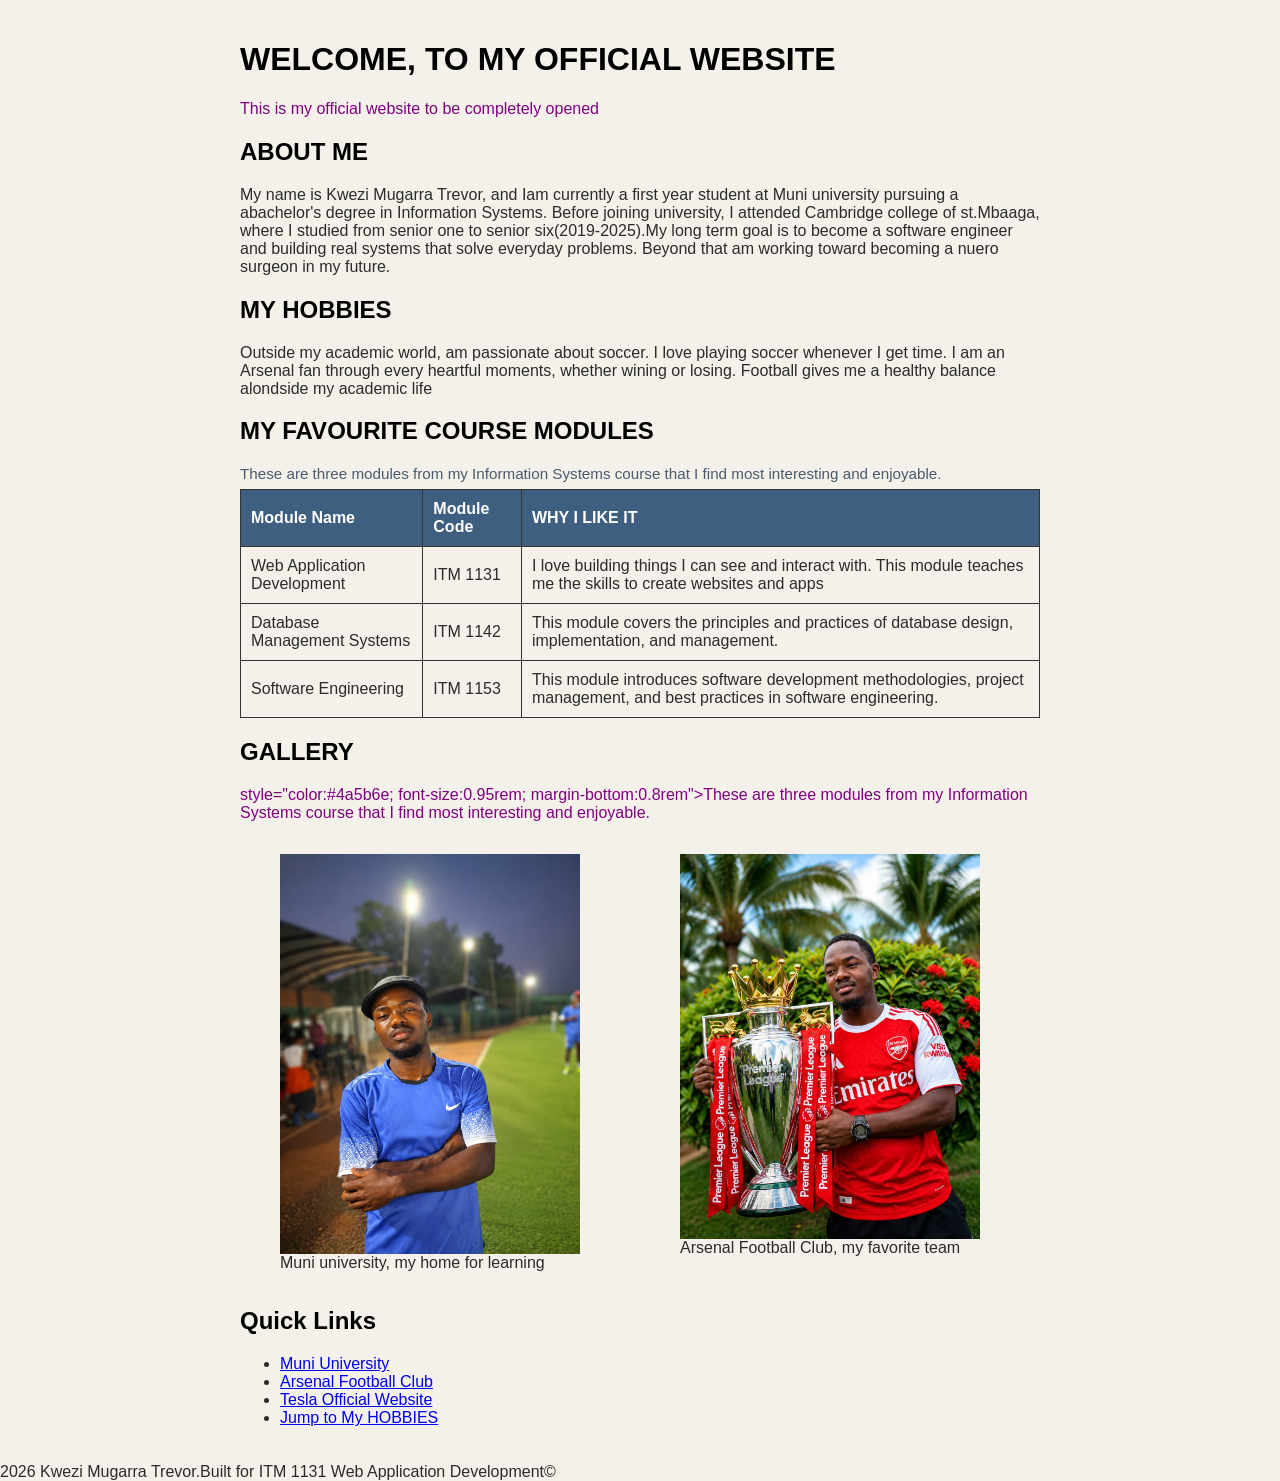
==== index.html @ df30c279 "Rename INDEX.html to index.html" ====
<!DOCTYPE html>
<html lang="en">
    <head>
        <meta charset="UTF-8">
        <meta name="viewport" content="width=device-width, initial-scale=1.0">
        <title>KWEZI MUGARRA TREVOR WEBSITE</title>
        <style>
            table {
                border-collapse: collapse;
                width: 100%;
            }

            th, td {
                border: 1px solid #333;
                padding: 10px;
                text-align: left;
            }

            thead {
                background-color: #3e5f80;
                color: white;
            }

            body {
                font-family: Arial, sans-serif;
                margin: 0;
                padding: 0;
                background-color: #f4f1ea;
                color: #2b2b2b; 
            }
            main {
                max-width: 800px;
                margin: 0 auto;
                padding: 20px;
            }
            h1, h2 {
                color: black;
            }
            p {
                color: purple;
            }
            .image-card img {
                width: 300px;
                height: auto;
                display: block;
            }
            .image-grid {
                display: flex;
                flex-wrap: wrap;
                gap: 20px;
            }
        </style>
    </head>
    <body>
        <main>
            <header>
            <h1>WELCOME, TO MY OFFICIAL WEBSITE</h1>
        <P>This is my official website to be completely opened</P>
            </header>        
            <section><h2>ABOUT ME</h2>
         My name is Kwezi Mugarra Trevor, and Iam currently a first year student at Muni university pursuing a abachelor's
         degree in Information Systems. Before joining university, I attended Cambridge college of st.Mbaaga, where I
         studied from senior one to senior six(2019-2025).My long term goal is to become a software engineer and
         building real systems that solve everyday problems. Beyond that am working toward becoming a nuero surgeon
         in my future.      
            </section>
            <section><h2 id="hobbies">MY HOBBIES</h2>
         Outside my academic world, am passionate about soccer. I love playing soccer whenever I get time.
         I am an Arsenal fan through every heartful moments, whether wining or losing. Football gives me a 
         healthy balance alondside my academic life
        </section>
        <section>
        <h2>MY FAVOURITE COURSE MODULES</h2>
        <p style="color:#4a5b6e; font-size:0.95rem; margin-bottom:0.4rem">
            These are three modules from my Information Systems course that I find most interesting and enjoyable.
        </p>

        <div class="table-wrap">
            <table>
                <thead>
                    <tr>
                        <th>Module Name</th>
                        <th>Module Code</th>
                        <th>WHY I LIKE IT</th>
                    </tr>
                </thead>
                <tbody>
                    <tr>
                        <td>Web Application Development</td>
                        <td>ITM 1131</td>
                        <td>I love building things I can see and interact with. This module teaches me the skills to create websites and apps</td>
                    </tr>
                    <tr>
                        <td>Database Management Systems</td>
                        <td>ITM 1142</td>
                        <td>This module covers the principles and practices of database design, implementation, and management.</td>
                    </tr>
                    <tr>
                        <td>Software Engineering</td>
                        <td>ITM 1153</td>
                        <td>This module introduces software development methodologies, project management, and best practices in software engineering.</td>
                    </tr>
                </tbody>
            </table>
        </div>
        </section>
        <section>
            <h2>GALLERY</h2>
            <P> style="color:#4a5b6e; font-size:0.95rem; margin-bottom:0.8rem">These are three modules from my Information Systems course that I find most interesting and enjoyable.</P>

            <div class="image-grid">
                
                <figure class="image-card">
                    <img
                    src="images/muni.jpg"
                    alt="Muni University campus a modern building with green surroundings, where I study Information Systems"
                    loading="lazy"
                    />
                    <figcaption class="caption"> Muni university, my home for learning</figcaption>
                </figure>

                <figure class="image-card">
                    <img
                    src="images/arsenal.jpg"
                    alt="Arsenal football club logo, my favorite football team"
                    loading="lazy"
                    />
                    <figcaption class="caption"> Arsenal Football Club, my favorite team</figcaption>
                    </figure>

                  
            </div>
                 
        </section>

        <section>
            <h2>Quick Links</h2>

            <ul>
                <li><a href="https://www.muni.ac.ug/" target="_blank">Muni University</a></li>
                <li><a href="https://www.arsenal.com/" target="_blank">Arsenal Football Club</a></li>
                <li><a href="https://www.tesla.com/" target="_blank">Tesla Official Website</a></li>
                <li><a href="#hobbies">Jump to My HOBBIES</a></li>
            </ul>
        </section>
        </main>
        <footer>2026 Kwezi Mugarra Trevor.Built for ITM 1131 Web Application Development&copy;</footer>
    </body>
</html>
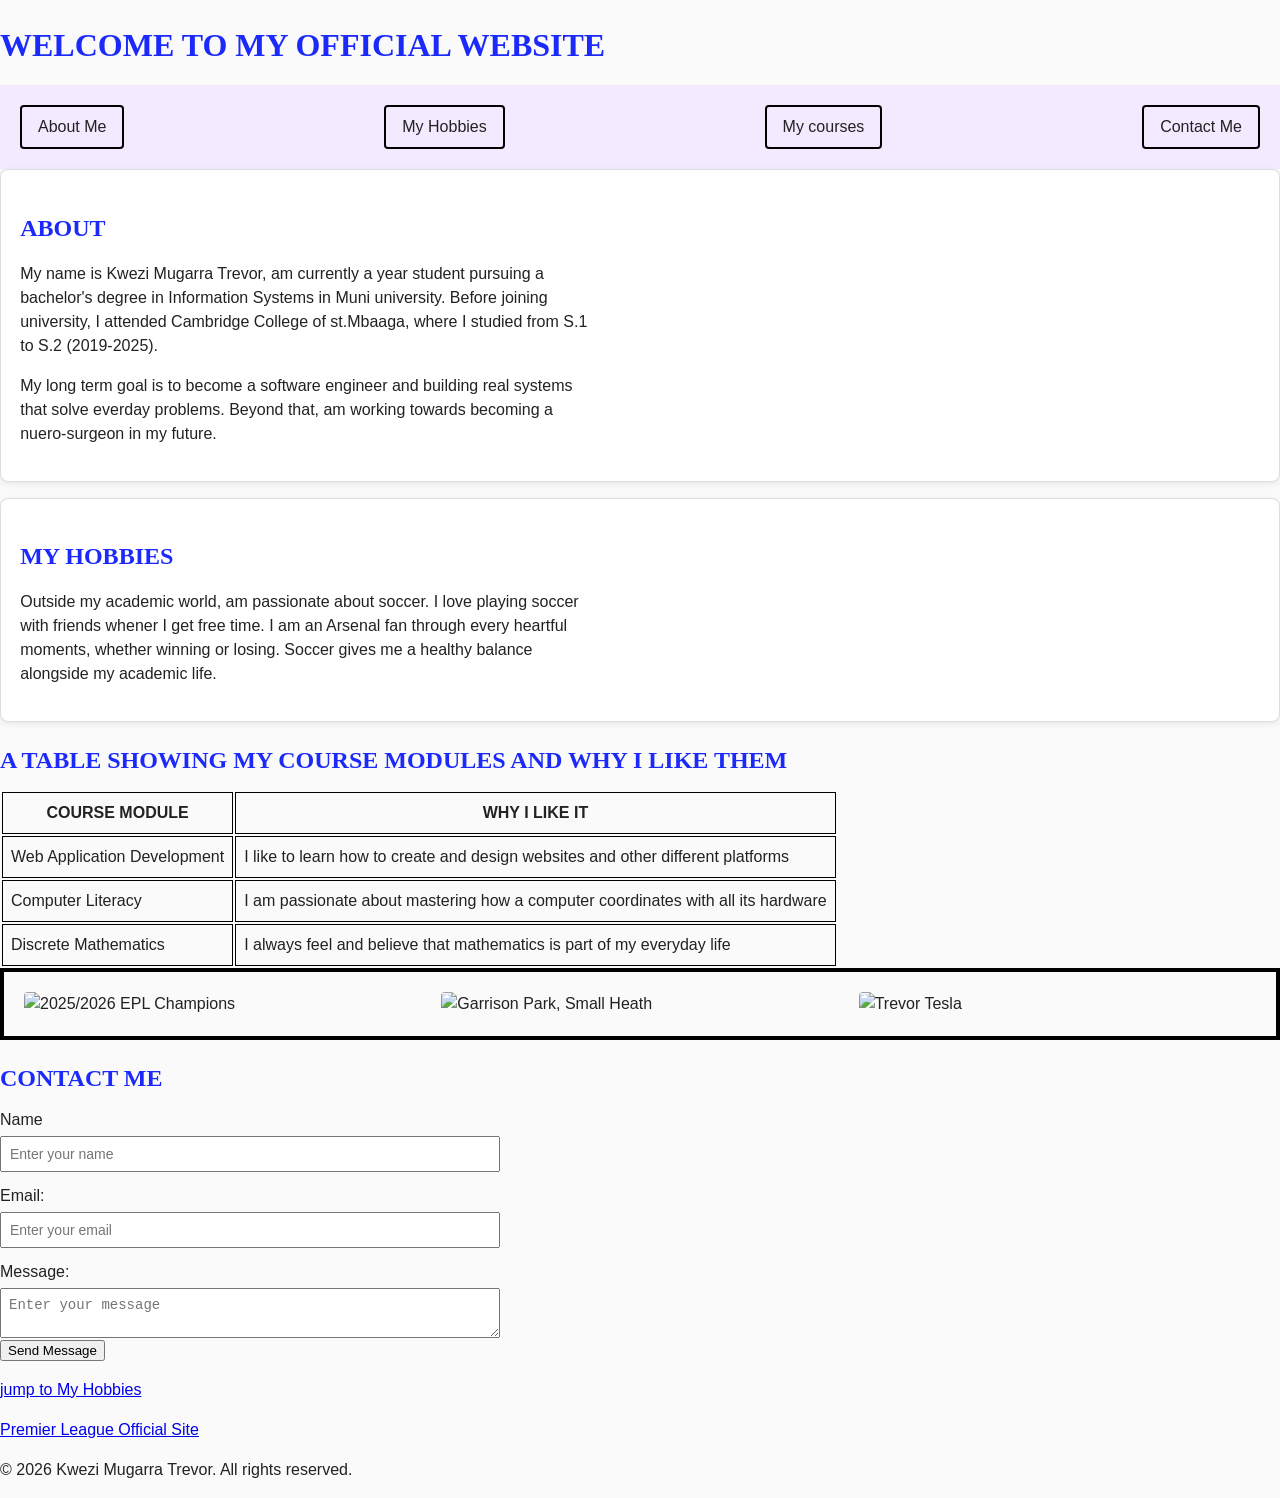
==== commit ae803525: "Add files via upload added media query to my style.css" ====
--- a/index.html
+++ b/index.html
@@ -1,149 +1,177 @@
-<!DOCTYPE html>
-<html lang="en">
-    <head>
-        <meta charset="UTF-8">
-        <meta name="viewport" content="width=device-width, initial-scale=1.0">
-        <title>KWEZI MUGARRA TREVOR WEBSITE</title>
-        <style>
-            table {
-                border-collapse: collapse;
-                width: 100%;
-            }
-
-            th, td {
-                border: 1px solid #333;
-                padding: 10px;
-                text-align: left;
-            }
-
-            thead {
-                background-color: #3e5f80;
-                color: white;
-            }
-
-            body {
-                font-family: Arial, sans-serif;
-                margin: 0;
-                padding: 0;
-                background-color: #f4f1ea;
-                color: #2b2b2b; 
-            }
-            main {
-                max-width: 800px;
-                margin: 0 auto;
-                padding: 20px;
-            }
-            h1, h2 {
-                color: black;
-            }
-            p {
-                color: purple;
-            }
-            .image-card img {
-                width: 300px;
-                height: auto;
-                display: block;
-            }
-            .image-grid {
-                display: flex;
-                flex-wrap: wrap;
-                gap: 20px;
-            }
-        </style>
-    </head>
-    <body>
-        <main>
-            <header>
-            <h1>WELCOME, TO MY OFFICIAL WEBSITE</h1>
-        <P>This is my official website to be completely opened</P>
-            </header>        
-            <section><h2>ABOUT ME</h2>
-         My name is Kwezi Mugarra Trevor, and Iam currently a first year student at Muni university pursuing a abachelor's
-         degree in Information Systems. Before joining university, I attended Cambridge college of st.Mbaaga, where I
-         studied from senior one to senior six(2019-2025).My long term goal is to become a software engineer and
-         building real systems that solve everyday problems. Beyond that am working toward becoming a nuero surgeon
-         in my future.      
-            </section>
-            <section><h2 id="hobbies">MY HOBBIES</h2>
-         Outside my academic world, am passionate about soccer. I love playing soccer whenever I get time.
-         I am an Arsenal fan through every heartful moments, whether wining or losing. Football gives me a 
-         healthy balance alondside my academic life
-        </section>
-        <section>
-        <h2>MY FAVOURITE COURSE MODULES</h2>
-        <p style="color:#4a5b6e; font-size:0.95rem; margin-bottom:0.4rem">
-            These are three modules from my Information Systems course that I find most interesting and enjoyable.
-        </p>
-
-        <div class="table-wrap">
-            <table>
-                <thead>
-                    <tr>
-                        <th>Module Name</th>
-                        <th>Module Code</th>
-                        <th>WHY I LIKE IT</th>
-                    </tr>
-                </thead>
-                <tbody>
-                    <tr>
-                        <td>Web Application Development</td>
-                        <td>ITM 1131</td>
-                        <td>I love building things I can see and interact with. This module teaches me the skills to create websites and apps</td>
-                    </tr>
-                    <tr>
-                        <td>Database Management Systems</td>
-                        <td>ITM 1142</td>
-                        <td>This module covers the principles and practices of database design, implementation, and management.</td>
-                    </tr>
-                    <tr>
-                        <td>Software Engineering</td>
-                        <td>ITM 1153</td>
-                        <td>This module introduces software development methodologies, project management, and best practices in software engineering.</td>
-                    </tr>
-                </tbody>
-            </table>
-        </div>
-        </section>
-        <section>
-            <h2>GALLERY</h2>
-            <P> style="color:#4a5b6e; font-size:0.95rem; margin-bottom:0.8rem">These are three modules from my Information Systems course that I find most interesting and enjoyable.</P>
-
-            <div class="image-grid">
-                
-                <figure class="image-card">
-                    <img
-                    src="images/muni.jpg"
-                    alt="Muni University campus a modern building with green surroundings, where I study Information Systems"
-                    loading="lazy"
-                    />
-                    <figcaption class="caption"> Muni university, my home for learning</figcaption>
-                </figure>
-
-                <figure class="image-card">
-                    <img
-                    src="images/arsenal.jpg"
-                    alt="Arsenal football club logo, my favorite football team"
-                    loading="lazy"
-                    />
-                    <figcaption class="caption"> Arsenal Football Club, my favorite team</figcaption>
-                    </figure>
-
-                  
-            </div>
-                 
-        </section>
-
-        <section>
-            <h2>Quick Links</h2>
-
-            <ul>
-                <li><a href="https://www.muni.ac.ug/" target="_blank">Muni University</a></li>
-                <li><a href="https://www.arsenal.com/" target="_blank">Arsenal Football Club</a></li>
-                <li><a href="https://www.tesla.com/" target="_blank">Tesla Official Website</a></li>
-                <li><a href="#hobbies">Jump to My HOBBIES</a></li>
-            </ul>
-        </section>
-        </main>
-        <footer>2026 Kwezi Mugarra Trevor.Built for ITM 1131 Web Application Development&copy;</footer>
-    </body>
-</html>
+<!DOCTYPE html>
+<html lang="en">
+<head>
+    <meta charset="UTF-8">
+    <meta name="viewport" content="width=device-width, initial-scale=1.0">
+    <title>KWEZI TREVOR WEBSITE</title>
+    <link rel="stylesheet" href="style.css">
+    <style>
+
+        table {
+            border-spacing: 2px;
+        }
+
+        th, td {
+            border: 1px solid black;
+            padding: 8px;
+        }
+        
+    </style>
+</head>
+
+<body>
+
+    <header>
+        <h1>WELCOME TO MY OFFICIAL WEBSITE</h1>
+
+        <nav>
+            <a href="#about">About Me</a>
+            <a href="#hobbies">My Hobbies</a>
+
+            <a href="#courses">My courses</a>
+
+            <a href="#contact">Contact Me</a>
+        </nav>
+    </header>
+
+    <main>
+
+        <section id="about" class="card">
+            <h2>ABOUT</h2>
+
+            <p>
+                My name is Kwezi Mugarra Trevor, am currently a year student pursuing a bachelor's degree in Information
+            Systems in Muni university. Before joining university, I attended Cambridge College of st.Mbaaga, where
+             I studied from S.1 to S.2 (2019-2025).
+             </p>
+
+             <p>
+                My long term goal is to become a software engineer and building
+             real systems that solve everday problems. Beyond that, am working towards becoming a nuero-surgeon
+             in my future.
+             </p>
+        </section>
+
+        <section id="hobbies" class="card">
+            <h2>MY HOBBIES</h2>
+
+            <p>
+                Outside my academic world, am passionate about soccer. I love playing soccer with friends whener I get
+            free time. I am an Arsenal fan through every heartful moments, whether winning or losing. Soccer gives
+            me a healthy balance alongside my academic life.
+            </p>
+        </section>
+
+        <section id="courses">
+            <h2>A TABLE SHOWING MY COURSE MODULES AND WHY I LIKE THEM</h2>
+    <table>
+
+        <thead>
+            <tr>
+                <th>COURSE MODULE</th>
+                <th>WHY I LIKE IT</th>
+            </tr>
+        </thead>
+
+        <tbody>
+
+            <tr>
+                <td>Web Application Development</td>
+                <td>I like to learn how to create and design websites and other different platforms</td>
+            </tr>
+
+            <tr>
+                <td>Computer Literacy</td>
+                <td>I am passionate about mastering how a computer coordinates with all its hardware</td>
+            </tr>
+
+            <tr>
+                <td>Discrete Mathematics</td>
+                <td>I always feel and believe that mathematics is part of my everyday life</td>
+            </tr>
+
+        </tbody>
+
+    </table>
+
+        </section>
+
+    <section class="image-row">
+
+        <img src="images/arsenaltrevor.png"
+        alt="2025/2026 EPL Champions">
+
+        <img src="images/kwezitrevor.png"
+        alt="Garrison Park, Small Heath">
+
+        <img src="images/Nsambya Yes Center.png"
+        alt="Trevor Tesla">
+
+    </section>
+
+    <section id="contact">
+
+        <h2>CONTACT ME</h2>
+
+        <form action="#" method="post">
+
+            <div>
+                <label for="name">Name</label>
+
+                <input
+                    type="text"
+                    id="name"
+                    name="name"
+                    placeholder="Enter your name"
+                    required
+                >
+            </div>
+
+            <div>
+                <label for="email">Email:</label>
+
+                <input
+                    type="email"
+                    id="email"
+                    name="email"
+                    placeholder="Enter your email"
+                    required
+                >
+            </div>
+
+            <div>
+                <label for="message">Message:</label>
+
+                                             <textarea
+                                                id="message"
+                                                name="message"
+                                                placeholder="Enter your message"
+                                                required
+                                            ></textarea>
+            </div>
+
+            <button type="submit">Send Message</button>
+
+            </form>
+
+        </section>
+
+        <section>
+
+            <p>
+                <a href="#hobbies">jump to My Hobbies</a>
+            </p>
+
+            <p>
+                <a href="https://www.premierleague.com" target="_blank">Premier League Official Site</a>
+            </p>
+
+            </section>
+    </main>
+
+    <footer>
+        <p>&copy; 2026 Kwezi Mugarra Trevor. All rights reserved.</p>
+    </footer>
+
+</body>
+</html>
--- a/style.css
+++ b/style.css
@@ -0,0 +1,99 @@
+*   {
+    box-sizing: border-box;
+}
+
+body {
+    font-family: Arial, Helvetica, sans-serif;
+    color: #222;
+    background-color: #fafafa;
+    line-height: 1.5;
+    margin: 0;
+    padding: 0;
+}
+
+h1, h2, h3 {
+    font-family: Georgia, serif;
+    color: #1b2afa;
+    margin-bottom: 0.5em;
+}
+
+p {
+  margin-bottom: 1em;
+  max-width: 65ch
+}
+
+.card {
+    background-color: #ffffff;
+    border: 1px solid #ddd;
+    border-radius: 8px;
+    padding: 1.2rem;
+    margin-bottom: 1rem;
+    box-shadow: 0 2px 6px rgba(0,0,0,0.08);
+}
+
+label {
+    display:  block;
+    font-size: 16px;
+    margin-top: 12px;
+    margin-bottom: 4px;
+}
+
+input[type="text"],
+input[type="email"],
+textarea {
+    display: block;
+    width: 100%;
+    max-width: 500px;
+    padding: 8px;
+    font-size: 14px;
+}
+
+header nav {
+    display: flex;
+    justify-content: space-between;
+    align-items: center;
+    flex-wrap: wrap;
+    gap: 20px;
+    padding: 20px;
+    background-color: #f4eaff;
+}
+
+header nav a {
+    text-decoration: none;
+    color: inherit;
+    border: 2px solid #000;
+    padding: 8px 16px;
+    border-radius: 4px;
+}
+
+header nav a:hover {
+    background-color: #e6d9f7;
+}
+
+.image-row {
+    display: grid;
+    grid-template-columns: repeat(auto-fit, minmax(150px, 1fr));
+    gap: 20px;
+    border: 4px solid black;
+    padding: 20px;
+}
+
+.image-row img {
+    width: 100%;
+    height: auto;
+    border-radius: 4px;
+}
+
+@media (max-width: 480px) {
+    .image-row {
+        grid-template-columns: 1fr;
+        border-width: 2px;
+        padding: 10px;
+    }
+
+    header nav {
+        justify-content: center;
+        text-align: center;
+    }
+}
+
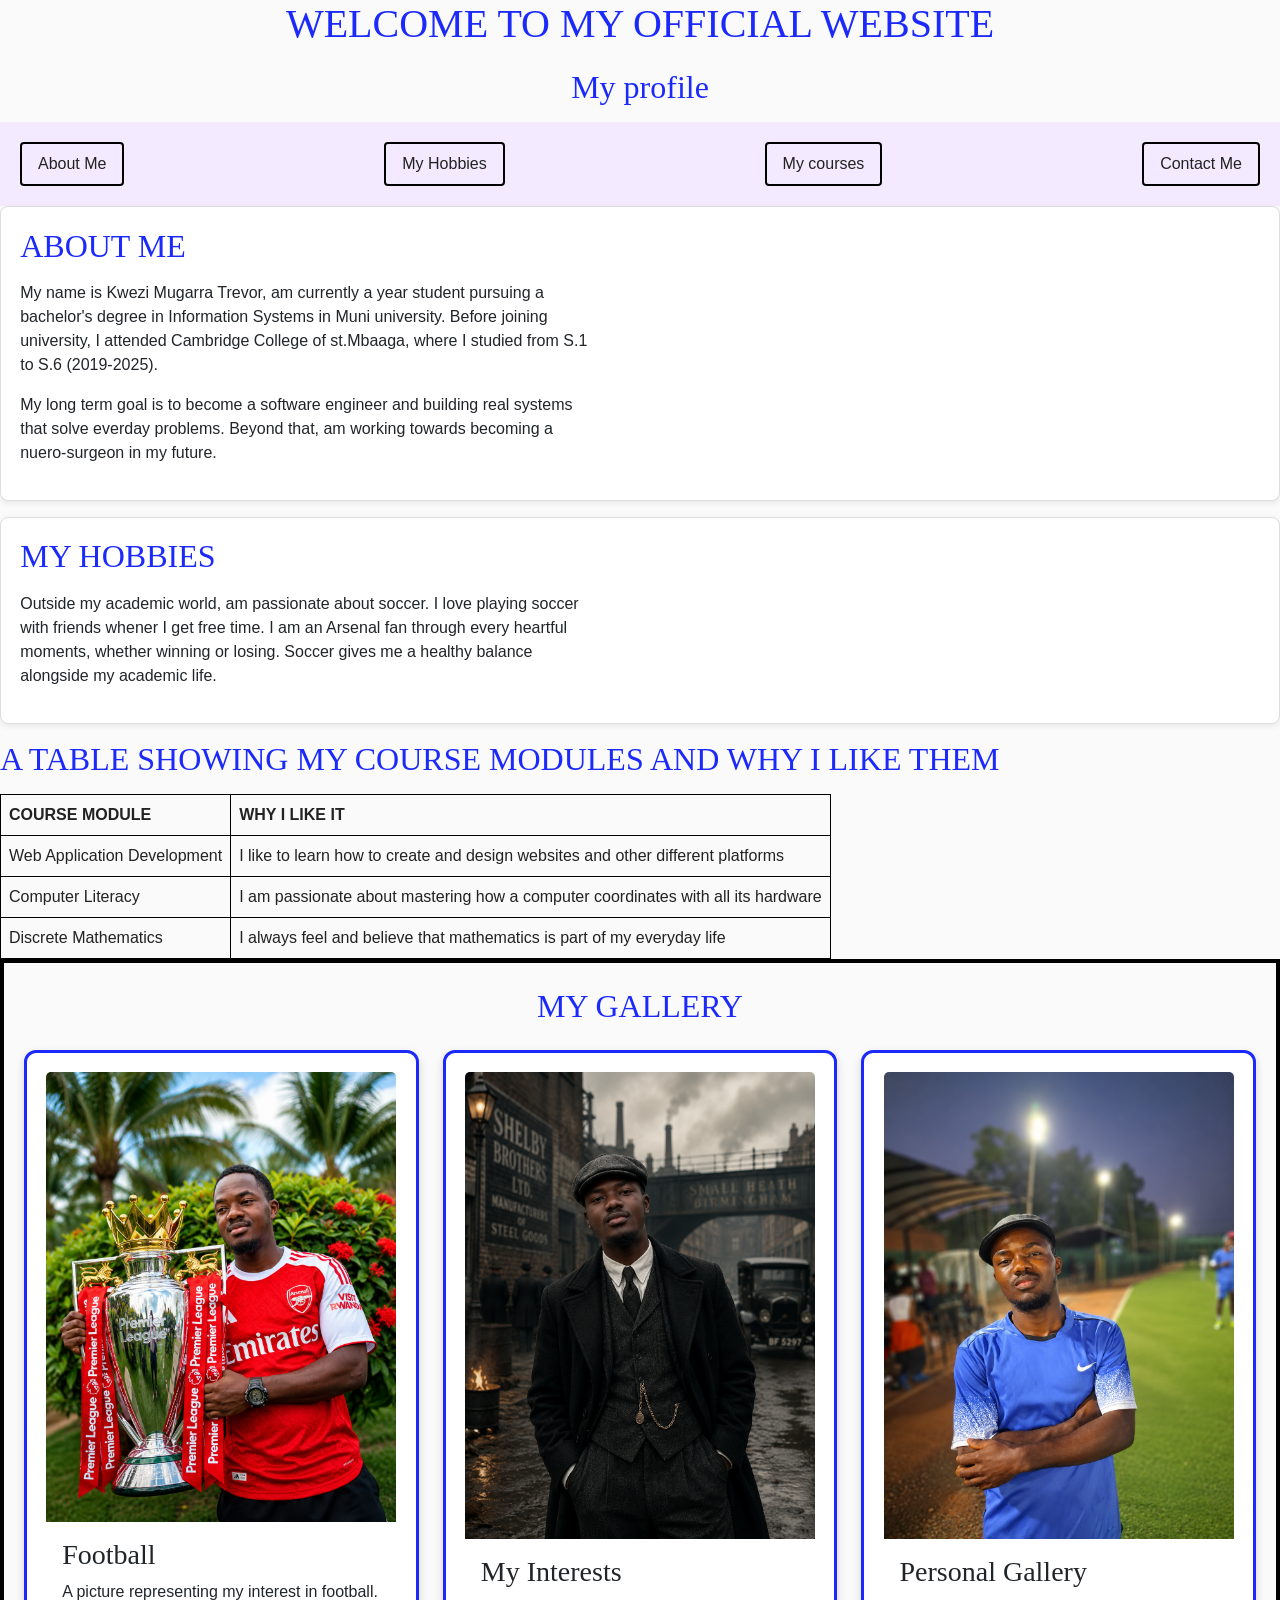
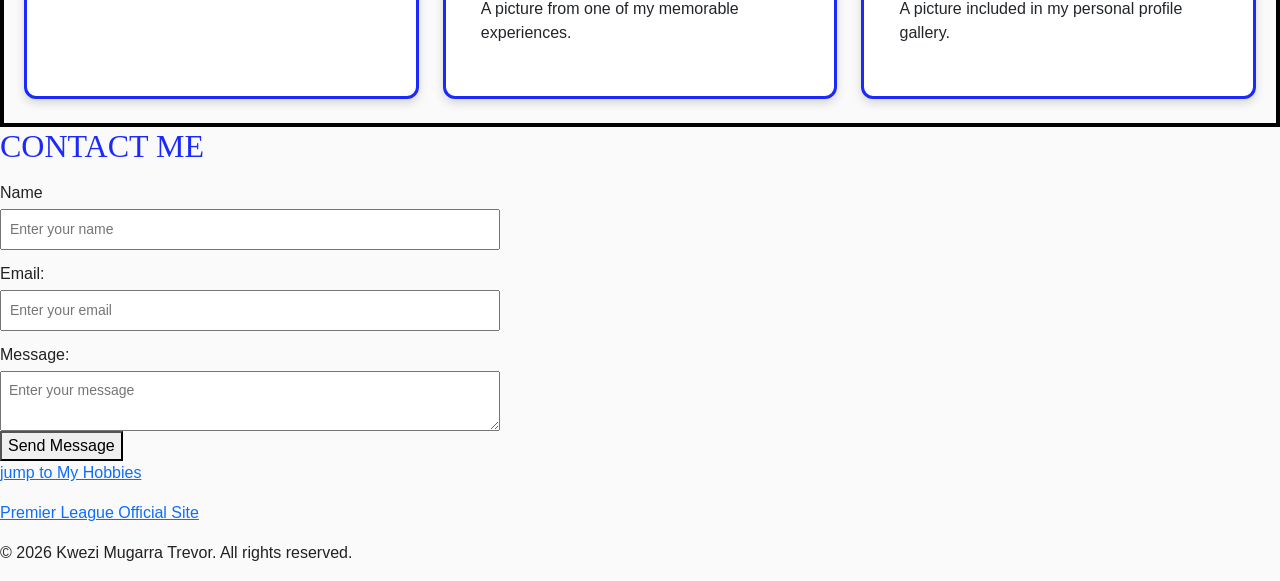
==== commit f1a1a14f: "Add Assignment 09 Bootstrap work" ====
--- a/index.html
+++ b/index.html
@@ -1,12 +1,19 @@
 <!DOCTYPE html>
 <html lang="en">
+
 <head>
     <meta charset="UTF-8">
     <meta name="viewport" content="width=device-width, initial-scale=1.0">
+
     <title>KWEZI TREVOR WEBSITE</title>
+
+    <!-- Bootstrap CSS -->
+    <link href="https://cdn.jsdelivr.net/npm/bootstrap@5.3.8/dist/css/bootstrap.min.css" rel="stylesheet">
+
+    <!-- My own CSS -->
     <link rel="stylesheet" href="style.css">
+
     <style>
-
         table {
             border-spacing: 2px;
         }
@@ -15,14 +22,14 @@
             border: 1px solid black;
             padding: 8px;
         }
-        
     </style>
 </head>
 
 <body>
 
     <header>
-        <h1>WELCOME TO MY OFFICIAL WEBSITE</h1>
+        <h1 class="text-center">WELCOME TO MY OFFICIAL WEBSITE</h1>
+        <h2 class="text-center">My profile</h2>
 
         <nav>
             <a href="#about">About Me</a>
@@ -37,12 +44,12 @@
     <main>
 
         <section id="about" class="card">
-            <h2>ABOUT</h2>
+            <h2>ABOUT ME</h2>
 
             <p>
                 My name is Kwezi Mugarra Trevor, am currently a year student pursuing a bachelor's degree in Information
             Systems in Muni university. Before joining university, I attended Cambridge College of st.Mbaaga, where
-             I studied from S.1 to S.2 (2019-2025).
+             I studied from S.1 to S.6 (2019-2025).
              </p>
 
              <p>
@@ -96,20 +103,65 @@
 
         </section>
 
-    <section class="image-row">
-
-        <img src="images/arsenaltrevor.png"
-        alt="2025/2026 EPL Champions">
-
-        <img src="images/kwezitrevor.png"
-        alt="Garrison Park, Small Heath">
-
-        <img src="images/Nsambya Yes Center.png"
-        alt="Trevor Tesla">
-
-    </section>
-
-    <section id="contact">
+   
+<section class="image-row py-4">
+
+    <h2 class="text-center mb-4">MY GALLERY</h2>
+
+    <div class="row g-4">
+
+        <div class="col-12 col-md-4">
+            <div class="card my-gallery-card h-100">
+                <img src="images/arsenaltrevor.png"
+                     class="card-img-top"
+                     alt="2025/2026 EPL Champions">
+
+                <div class="card-body">
+                    <h3 class="card-title">Football</h3>
+                    <p class="card-text">
+                        A picture representing my interest in football.
+                    </p>
+                </div>
+            </div>
+        </div>
+
+
+        <div class="col-12 col-md-4">
+            <div class="card my-gallery-card h-100">
+                <img src="images/kwezitrevor.png"
+                     class="card-img-top"
+                     alt="Garrison Park, Small Heath">
+
+                <div class="card-body">
+                    <h3 class="card-title">My Interests</h3>
+                    <p class="card-text">
+                        A picture from one of my memorable experiences.
+                    </p>
+                </div>
+            </div>
+        </div>
+
+
+        <div class="col-12 col-md-4">
+            <div class="card my-gallery-card h-100">
+                <img src="images/Nsambya Yes Center.png"
+                     class="card-img-top"
+                     alt="Trevor Tesla">
+
+                <div class="card-body">
+                    <h3 class="card-title">Personal Gallery</h3>
+                    <p class="card-text">
+                        A picture included in my personal profile gallery.
+                    </p>
+                </div>
+            </div>
+        </div>
+
+    </div>
+
+</section>
+
+<section id="contact">
 
         <h2>CONTACT ME</h2>
 
--- a/style.css
+++ b/style.css
@@ -71,9 +71,6 @@
 }
 
 .image-row {
-    display: grid;
-    grid-template-columns: repeat(auto-fit, minmax(150px, 1fr));
-    gap: 20px;
     border: 4px solid black;
     padding: 20px;
 }
@@ -81,12 +78,16 @@
 .image-row img {
     width: 100%;
     height: auto;
-    border-radius: 4px;
+}
+
+.my-gallery-card {
+    border: 3px solid #1b2afa;
+    border-radius: 12px;
+    box-shadow: 0 4px 10px rgba(0, 0, 0, 0.15);
 }
 
 @media (max-width: 480px) {
     .image-row {
-        grid-template-columns: 1fr;
         border-width: 2px;
         padding: 10px;
     }
